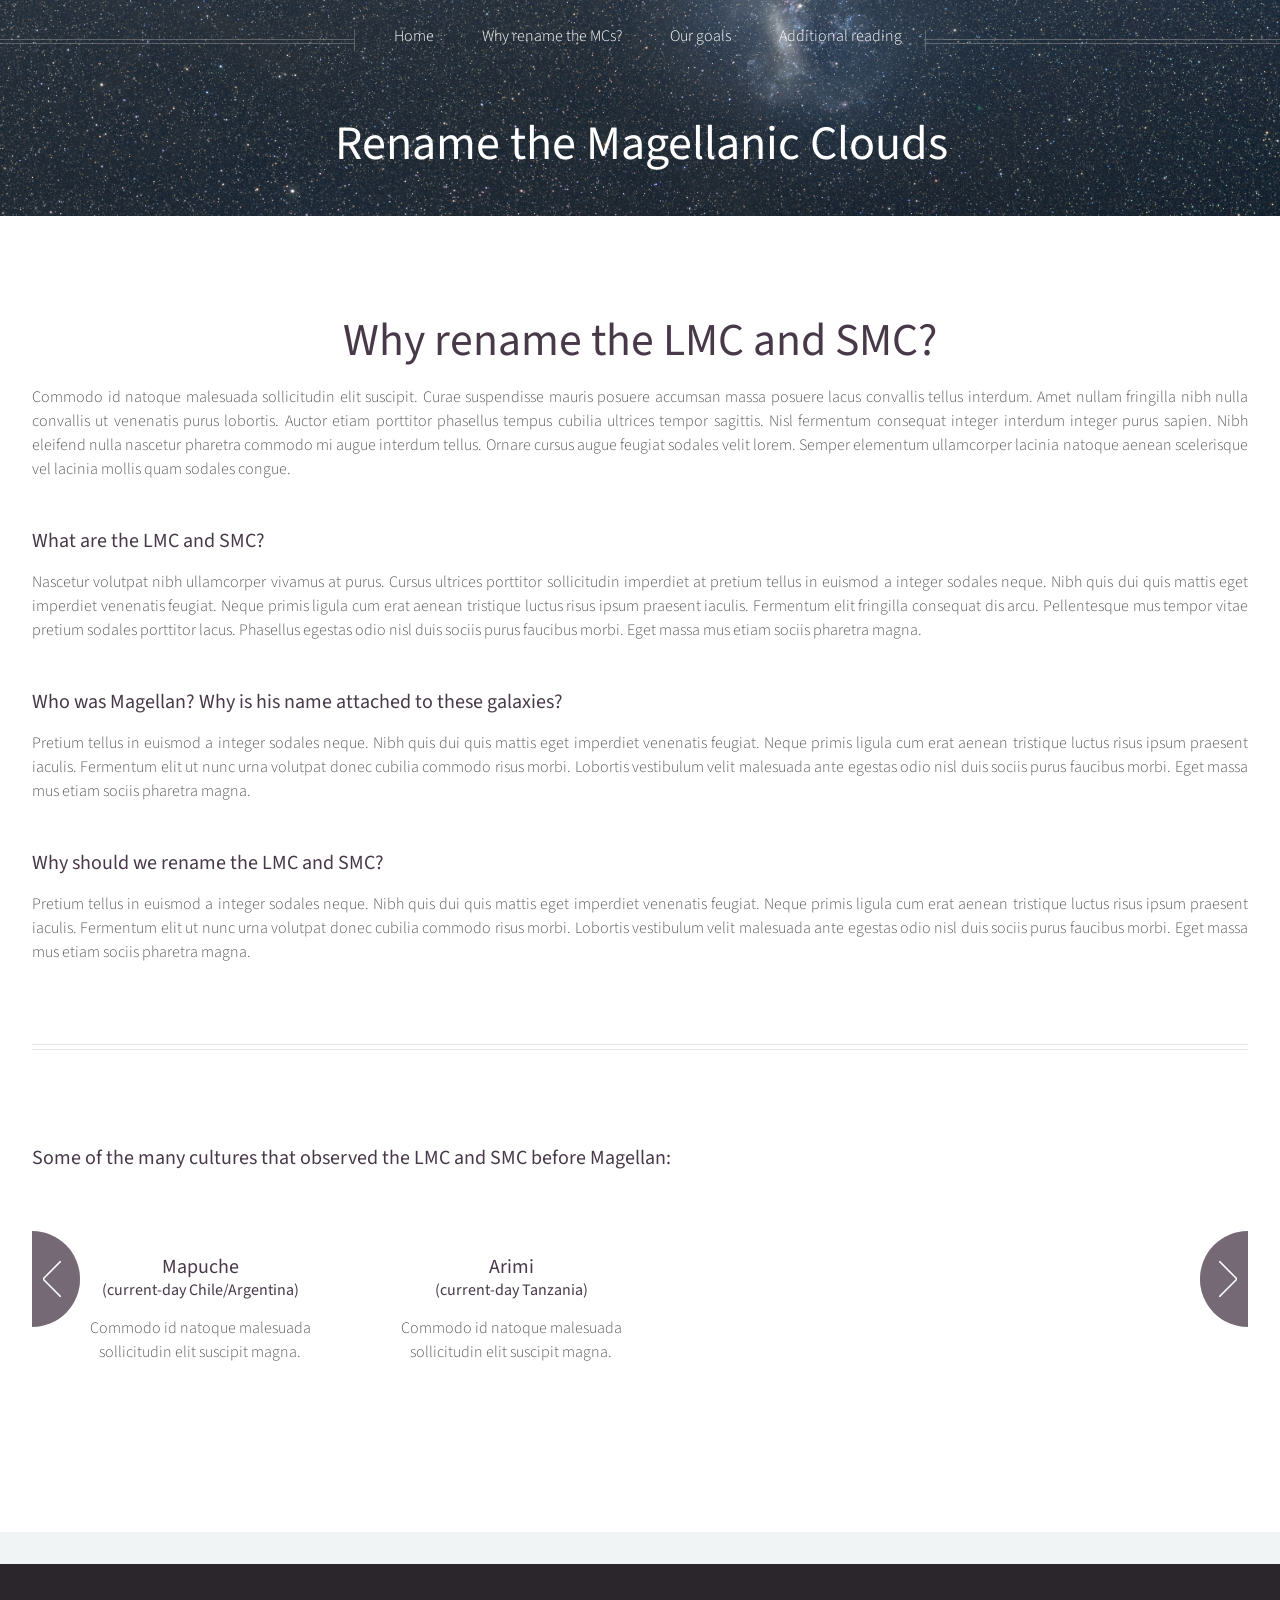
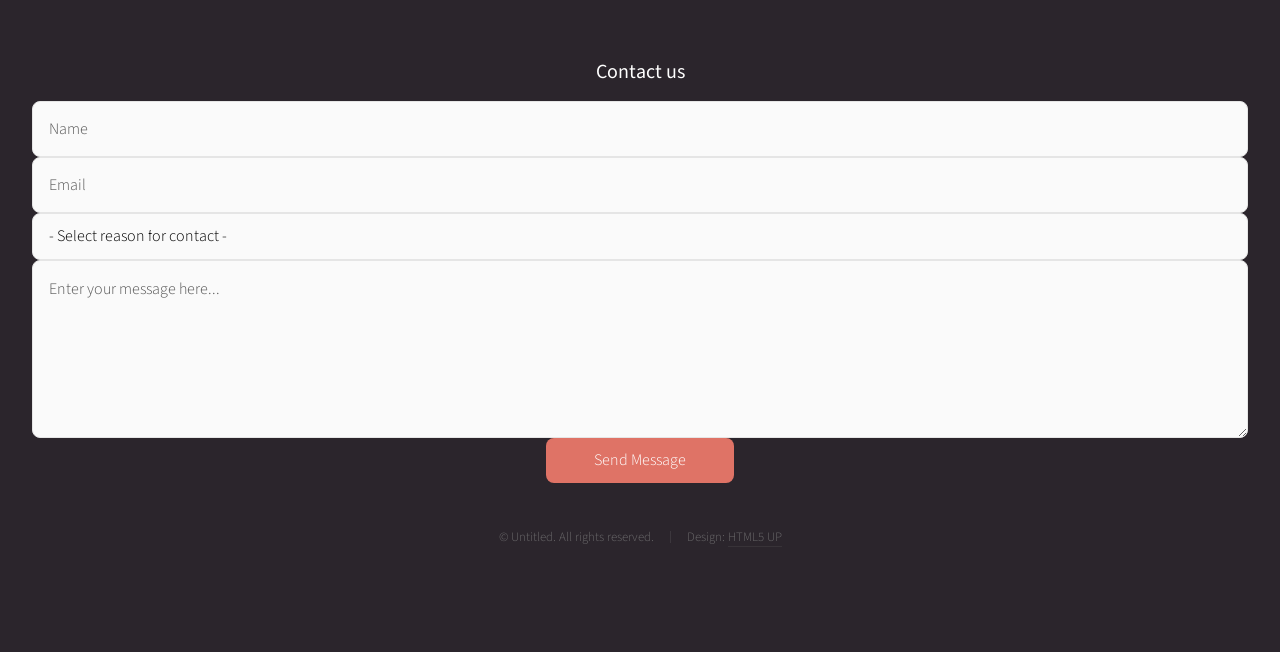
==== about.html @ 2665931b "add more pages" ====
<!DOCTYPE HTML>
<!--
	Helios by HTML5 UP
	html5up.net | @ajlkn
	Free for personal and commercial use under the CCA 3.0 license (html5up.net/license)
-->
<html>
	<head>
		<title>Why rename the MCs?</title>
		<meta charset="utf-8" />
		<meta name="viewport" content="width=device-width, initial-scale=1, user-scalable=no" />
		<link rel="stylesheet" href="assets/css/main.css" />
		<noscript><link rel="stylesheet" href="assets/css/noscript.css" /></noscript>
	</head>
	<body class="no-sidebar is-preload">
		<div id="page-wrapper">

			<!-- Header -->
				<div id="header">

					<!-- Inner -->
						<div class="inner">
							<header>
								<h1><a href="index.html" id="logo">Rename the Magellanic Clouds</a></h1>
							</header>
						</div>

					<!-- Nav -->
						<nav id="nav">
							<ul>
								<li><a href="index.html">Home</a></li>
								<li><a href="about.html">Why rename the MCs?</a></li>
								<li><a href="goals.html">Our goals</a></li>
								<li><a href="sources.html">Additional reading</a></li>								
							</ul>
						</nav>

				</div>

			<!-- Main -->
				<div class="wrapper style1">

					<div class="container">
						<article id="main" class="special">
							<header>
								<h2>Why rename the LMC and SMC?</h2>
							</header>
							<p>
								Commodo id natoque malesuada sollicitudin elit suscipit. Curae suspendisse mauris posuere accumsan massa
								posuere lacus convallis tellus interdum. Amet nullam fringilla nibh nulla convallis ut venenatis purus
								lobortis. Auctor etiam porttitor phasellus tempus cubilia ultrices tempor sagittis. Nisl fermentum
								consequat integer interdum integer purus sapien. Nibh eleifend nulla nascetur pharetra commodo mi augue
								interdum tellus. Ornare cursus augue feugiat sodales velit lorem. Semper elementum ullamcorper lacinia
								natoque aenean scelerisque vel lacinia mollis quam sodales congue.
							</p>
							<section>
								<header>
									<h3>What are the LMC and SMC?</h3>
								</header>
								<p>
									Nascetur volutpat nibh ullamcorper vivamus at purus. Cursus ultrices porttitor sollicitudin imperdiet
									at pretium tellus in euismod a integer sodales neque. Nibh quis dui quis mattis eget imperdiet venenatis
									feugiat. Neque primis ligula cum erat aenean tristique luctus risus ipsum praesent iaculis. Fermentum elit
									fringilla consequat dis arcu. Pellentesque mus tempor vitae pretium sodales porttitor lacus. Phasellus
									egestas odio nisl duis sociis purus faucibus morbi. Eget massa mus etiam sociis pharetra magna.
								</p>
							</section>
							<section>
								<header>
									<h3>Who was Magellan? Why is his name attached to these galaxies?</h3>
								</header>
								<p>
									Pretium tellus in euismod a integer sodales neque. Nibh quis dui quis mattis eget imperdiet venenatis
									feugiat. Neque primis ligula cum erat aenean tristique luctus risus ipsum praesent iaculis. Fermentum elit
									ut nunc urna volutpat donec cubilia commodo risus morbi. Lobortis vestibulum velit malesuada ante
									egestas odio nisl duis sociis purus faucibus morbi. Eget massa mus etiam sociis pharetra magna.
								</p>
							</section>
							<section>
								<header>
									<h3>Why should we rename the LMC and SMC?</h3>
								</header>
								<p>
									Pretium tellus in euismod a integer sodales neque. Nibh quis dui quis mattis eget imperdiet venenatis
									feugiat. Neque primis ligula cum erat aenean tristique luctus risus ipsum praesent iaculis. Fermentum elit
									ut nunc urna volutpat donec cubilia commodo risus morbi. Lobortis vestibulum velit malesuada ante
									egestas odio nisl duis sociis purus faucibus morbi. Eget massa mus etiam sociis pharetra magna.
								</p>
							</section>
						</article>
						<hr />
						<section class="carousel">
							<header>
								<h3>Some of the many cultures that observed the LMC and SMC before Magellan:</h3>
							</header>
							<div class="reel" style="overflow: visible; transform: translate(0px, 0px);">

								<article class="">
									<a href="#" class="image featured"><img src="images/pic01.jpg" alt=""></a>
									<header>
										<h3><a href="#">Mapuche</a></h3>
										<h4>(current-day Chile/Argentina)</h4>
									</header>
									<p>Commodo id natoque malesuada sollicitudin elit suscipit magna.</p>
								</article>

								<article class="">
									<a href="#" class="image featured"><img src="images/pic02.jpg" alt=""></a>
									<header>
										<h3><a href="#">Arimi</a></h3>
										<h4>(current-day Tanzania)</h4>
									</header>
									<p>Commodo id natoque malesuada sollicitudin elit suscipit magna.</p>
								</article>

								<article class="">
									<a href="#" class="image featured"><img src="images/pic03.jpg" alt=""></a>
									<header>
										<h3><a href="#">Ju/'hoansi</a></h3>
										<h4>(Kalahari Desert)</h4>
									</header>
									<p>Commodo id natoque malesuada sollicitudin elit suscipit magna.</p>
								</article>

								<article class="">
									<a href="#" class="image featured"><img src="images/pic04.jpg" alt=""></a>
									<header>
										<h3><a href="#">Kamilaroi & Euahlayi</a></h3>
										<h4>(current-day Queensland and New South Wales, Australia)</h4>
									</header>
									<p>Commodo id natoque malesuada sollicitudin elit suscipit magna.</p>
								</article>

								<article class="">
									<a href="#" class="image featured"><img src="images/pic05.jpg" alt=""></a>
									<header>
										<h3><a href="#">Tupi-Guarani</a></h3>
										<h4>(current-day Brazil)</h4>
									</header>
									<p>Commodo id natoque malesuada sollicitudin elit suscipit magna.</p>
								</article>

								<article class="">
									<a href="#" class="image featured"><img src="images/pic01.jpg" alt=""></a>
									<header>
										<h3><a href="#">Boorong</a></h3>
										<h4>(current-day Victoria, Australia)</h4>
									</header>
									<p>Commodo id natoque malesuada sollicitudin elit suscipit magna.</p>
								</article>

								<article class="">
									<a href="#" class="image featured"><img src="images/pic02.jpg" alt=""></a>
									<header>
										<h3><a href="#">Māori</a></h3>
										<h4>(Aoteroa, New Zealand)</h4>
									</header>
									<p>Commodo id natoque malesuada sollicitudin elit suscipit magna.</p>
								</article>

							</div>
						<span class="forward" style=""></span><span class="backward" style=""></span></section>
					</div>

				</div>

			<!-- Footer -->
				<div id="footer">
					<div class="container">
						<div class="row">
							<div class="col-12">

								<!-- Contact -->
									<section class="contact">
										<header>
											<h3>Contact us</h3>
										</header>
										<form method="post" action="#">
											<div class="fields">
												<!-- Two Column Inputs (Name & Email) -->
												<div class="col-6 col-12-mobile special">
													<input type="text" name="name" id="name" placeholder="Name" required />
												</div>
												<div class="col-6 col-12-mobile special">
													<input type="email" name="email" id="email" placeholder="Email" required />
												</div>
												
												<!-- Dropdown Select Menu -->
												<div class="field">
													<select name="department" id="department">
														<option value="">- Select reason for contact -</option>
														<option value="join">Request to join</option>
														<option value="press">Press request</option>
														<option value="general">General inquiry</option>
													</select>
												</div>

												<!-- Full-Width Textarea -->
												<div class="field">
													<textarea name="message" id="message" rows="6" placeholder="Enter your message here..." required></textarea>
												</div>
											</div>

											<!-- Action Buttons -->
											<ul class="actions">
												<li><input type="submit" value="Send Message" class="primary" /></li>
											</ul>
										</form>
									</section>

								<!-- Copyright -->
									<div class="copyright">
										<ul class="menu">
											<li>&copy; Untitled. All rights reserved.</li><li>Design: <a href="http://html5up.net">HTML5 UP</a></li>
										</ul>
									</div>

							</div>

						</div>
					</div>
				</div>

		</div>

		<!-- Scripts -->
			<script src="assets/js/jquery.min.js"></script>
			<script src="assets/js/jquery.dropotron.min.js"></script>
			<script src="assets/js/jquery.scrolly.min.js"></script>
			<script src="assets/js/jquery.scrollex.min.js"></script>
			<script src="assets/js/browser.min.js"></script>
			<script src="assets/js/breakpoints.min.js"></script>
			<script src="assets/js/util.js"></script>
			<script src="assets/js/main.js"></script>

	</body>
</html>
---- assets/css/main.css ----
@import url("https://fonts.googleapis.com/css?family=Source+Sans+Pro:300,300italic,400,400italic,600");
@import url("fontawesome-all.min.css");

/*
	Helios by HTML5 UP
	html5up.net | @ajlkn
	Free for personal and commercial use under the CCA 3.0 license (html5up.net/license)
*/

html, body, div, span, applet, object,
iframe, h1, h2, h3, h4, h5, h6, p, blockquote,
pre, a, abbr, acronym, address, big, cite,
code, del, dfn, em, img, ins, kbd, q, s, samp,
small, strike, strong, sub, sup, tt, var, b,
u, i, center, dl, dt, dd, ol, ul, li, fieldset,
form, label, legend, table, caption, tbody,
tfoot, thead, tr, th, td, article, aside,
canvas, details, embed, figure, figcaption,
footer, header, hgroup, menu, nav, output, ruby,
section, summary, time, mark, audio, video {
	margin: 0;
	padding: 0;
	border: 0;
	font-size: 100%;
	font: inherit;
	vertical-align: baseline;}

article, aside, details, figcaption, figure,
footer, header, hgroup, menu, nav, section {
	display: block;}

body {
	line-height: 1;
}

ol, ul {
	list-style: none;
}

blockquote, q {
	quotes: none;
}

	blockquote:before, blockquote:after, q:before, q:after {
		content: '';
		content: none;
	}

table {
	border-collapse: collapse;
	border-spacing: 0;
}

body {
	-webkit-text-size-adjust: none;
}

mark {
	background-color: transparent;
	color: inherit;
}

input::-moz-focus-inner {
	border: 0;
	padding: 0;
}

input, select, textarea {
	-moz-appearance: none;
	-webkit-appearance: none;
	-ms-appearance: none;
	appearance: none;
}

/* Basic */

	html {
		box-sizing: border-box;
	}

	*, *:before, *:after {
		box-sizing: inherit;
	}

	body {
		background: #f0f4f4;
		color: #5b5b5b;
		font-size: 15pt;
		line-height: 1.85em;
		font-family: 'Source Sans Pro', sans-serif;
		font-weight: 300;
	}

		body.is-preload *, body.is-preload *:before, body.is-preload *:after {
			-moz-animation: none !important;
			-webkit-animation: none !important;
			-ms-animation: none !important;
			animation: none !important;
			-moz-transition: none !important;
			-webkit-transition: none !important;
			-ms-transition: none !important;
			transition: none !important;
		}

	input, textarea, select {
		font-size: 15pt;
		line-height: 1.85em;
		font-family: 'Source Sans Pro', sans-serif;
		font-weight: 300;
	}

	h1, h2, h3, h4, h5, h6 {
		font-weight: 400;
		color: #483949;
		line-height: 1.25em;
	}

	h1 a, h2 a, h3 a, h4 a, h5 a, h6 a {
		color: inherit;
		text-decoration: none;
		border-bottom-color: transparent;
	}

	h1 strong, h2 strong, h3 strong, h4 strong, h5 strong, h6 strong {
		font-weight: 600;
	}

	h2 {
		font-size: 2.85em;
	}

	h3 {
		font-size: 1.25em;
	}

	h4 {
		font-size: 1em;
		margin: 0 0 0.25em 0;
	}

	strong, b {
		font-weight: 400;
		color: #483949;
	}

	em, i {
		font-style: italic;
	}

	a {
		color: inherit;
		border-bottom: solid 1px rgba(128, 128, 128, 0.15);
		text-decoration: none;
		-moz-transition: background-color 0.35s ease-in-out, color 0.35s ease-in-out, border-bottom-color 0.35s ease-in-out;
		-webkit-transition: background-color 0.35s ease-in-out, color 0.35s ease-in-out, border-bottom-color 0.35s ease-in-out;
		-ms-transition: background-color 0.35s ease-in-out, color 0.35s ease-in-out, border-bottom-color 0.35s ease-in-out;
		transition: background-color 0.35s ease-in-out, color 0.35s ease-in-out, border-bottom-color 0.35s ease-in-out;
	}

		a:hover {
			color: #ef8376;
			border-bottom-color: transparent;
		}

	sub {
		position: relative;
		top: 0.5em;
		font-size: 0.8em;
	}

	sup {
		position: relative;
		top: -0.5em;
		font-size: 0.8em;
	}

	blockquote {
		border-left: solid 0.5em #ddd;
		padding: 1em 0 1em 2em;
		font-style: italic;
	}

	p, ul, ol, dl, table {
		margin-bottom: 1em;
	}

	p {
		text-align: justify;
	}

	br.clear {
		clear: both;
	}

	hr {
		position: relative;
		display: block;
		border: 0;
		top: 4.5em;
		margin-bottom: 9em;
		height: 6px;
		border-top: solid 1px rgba(128, 128, 128, 0.2);
		border-bottom: solid 1px rgba(128, 128, 128, 0.2);
	}

		hr:before, hr:after {
			content: '';
			position: absolute;
			top: -8px;
			display: block;
			width: 1px;
			height: 21px;
			background: rgba(128, 128, 128, 0.2);
		}

		hr:before {
			left: -1px;
		}

		hr:after {
			right: -1px;
		}

	.timestamp {
		color: rgba(128, 128, 128, 0.75);
		font-size: 0.8em;
	}

/* Container */

	.container {
		margin: 0 auto;
		max-width: 100%;
		width: 1400px;
	}

		@media screen and (max-width: 1680px) {

			.container {
				width: 1200px;
			}

		}

		@media screen and (max-width: 1280px) {

			.container {
				width: 100%;
			}

		}

		@media screen and (max-width: 960px) {

			.container {
				width: 100%;
			}

		}

		@media screen and (max-width: 840px) {

			.container {
				width: 100%;
			}

		}

		@media screen and (max-width: 736px) {

			.container {
				width: 100%;
			}

		}

/* Row */

	.row {
		display: flex;
		flex-wrap: wrap;
		box-sizing: border-box;
		align-items: stretch;
	}

		.row > * {
			box-sizing: border-box;
		}

		.row.gtr-uniform > * > :last-child {
			margin-bottom: 0;
		}

		.row.aln-left {
			justify-content: flex-start;
		}

		.row.aln-center {
			justify-content: center;
		}

		.row.aln-right {
			justify-content: flex-end;
		}

		.row.aln-top {
			align-items: flex-start;
		}

		.row.aln-middle {
			align-items: center;
		}

		.row.aln-bottom {
			align-items: flex-end;
		}

		.row > .imp {
			order: -1;
		}

		.row > .col-1 {
			width: 8.33333%;
		}

		.row > .off-1 {
			margin-left: 8.33333%;
		}

		.row > .col-2 {
			width: 16.66667%;
		}

		.row > .off-2 {
			margin-left: 16.66667%;
		}

		.row > .col-3 {
			width: 25%;
		}

		.row > .off-3 {
			margin-left: 25%;
		}

		.row > .col-4 {
			width: 33.33333%;
		}

		.row > .off-4 {
			margin-left: 33.33333%;
		}

		.row > .col-5 {
			width: 41.66667%;
		}

		.row > .off-5 {
			margin-left: 41.66667%;
		}

		.row > .col-6 {
			width: 50%;
		}

		.row > .off-6 {
			margin-left: 50%;
		}

		.row > .col-7 {
			width: 58.33333%;
		}

		.row > .off-7 {
			margin-left: 58.33333%;
		}

		.row > .col-8 {
			width: 66.66667%;
		}

		.row > .off-8 {
			margin-left: 66.66667%;
		}

		.row > .col-9 {
			width: 75%;
		}

		.row > .off-9 {
			margin-left: 75%;
		}

		.row > .col-10 {
			width: 83.33333%;
		}

		.row > .off-10 {
			margin-left: 83.33333%;
		}

		.row > .col-11 {
			width: 91.66667%;
		}

		.row > .off-11 {
			margin-left: 91.66667%;
		}

		.row > .col-12 {
			width: 100%;
		}

		.row > .off-12 {
			margin-left: 100%;
		}

		.row.gtr-0 {
			margin-top: 0px;
			margin-left: 0px;
		}

			.row.gtr-0 > * {
				padding: 0px 0 0 0px;
			}

			.row.gtr-0.gtr-uniform {
				margin-top: 0px;
			}

				.row.gtr-0.gtr-uniform > * {
					padding-top: 0px;
				}

		.row.gtr-25 {
			margin-top: -10px;
			margin-left: -10px;
		}

			.row.gtr-25 > * {
				padding: 10px 0 0 10px;
			}

			.row.gtr-25.gtr-uniform {
				margin-top: -10px;
			}

				.row.gtr-25.gtr-uniform > * {
					padding-top: 10px;
				}

		.row.gtr-50 {
			margin-top: -20px;
			margin-left: -20px;
		}

			.row.gtr-50 > * {
				padding: 20px 0 0 20px;
			}

			.row.gtr-50.gtr-uniform {
				margin-top: -20px;
			}

				.row.gtr-50.gtr-uniform > * {
					padding-top: 20px;
				}

		.row {
			margin-top: -40px;
			margin-left: -40px;
		}

			.row > * {
				padding: 40px 0 0 40px;
			}

			.row.gtr-uniform {
				margin-top: -40px;
			}

				.row.gtr-uniform > * {
					padding-top: 40px;
				}

		.row.gtr-150 {
			margin-top: -60px;
			margin-left: -60px;
		}

			.row.gtr-150 > * {
				padding: 60px 0 0 60px;
			}

			.row.gtr-150.gtr-uniform {
				margin-top: -60px;
			}

				.row.gtr-150.gtr-uniform > * {
					padding-top: 60px;
				}

		.row.gtr-200 {
			margin-top: -80px;
			margin-left: -80px;
		}

			.row.gtr-200 > * {
				padding: 80px 0 0 80px;
			}

			.row.gtr-200.gtr-uniform {
				margin-top: -80px;
			}

				.row.gtr-200.gtr-uniform > * {
					padding-top: 80px;
				}

		@media screen and (max-width: 1680px) {

			.row {
				display: flex;
				flex-wrap: wrap;
				box-sizing: border-box;
				align-items: stretch;
			}

				.row > * {
					box-sizing: border-box;
				}

				.row.gtr-uniform > * > :last-child {
					margin-bottom: 0;
				}

				.row.aln-left {
					justify-content: flex-start;
				}

				.row.aln-center {
					justify-content: center;
				}

				.row.aln-right {
					justify-content: flex-end;
				}

				.row.aln-top {
					align-items: flex-start;
				}

				.row.aln-middle {
					align-items: center;
				}

				.row.aln-bottom {
					align-items: flex-end;
				}

				.row > .imp-wide {
					order: -1;
				}

				.row > .col-1-wide {
					width: 8.33333%;
				}

				.row > .off-1-wide {
					margin-left: 8.33333%;
				}

				.row > .col-2-wide {
					width: 16.66667%;
				}

				.row > .off-2-wide {
					margin-left: 16.66667%;
				}

				.row > .col-3-wide {
					width: 25%;
				}

				.row > .off-3-wide {
					margin-left: 25%;
				}

				.row > .col-4-wide {
					width: 33.33333%;
				}

				.row > .off-4-wide {
					margin-left: 33.33333%;
				}

				.row > .col-5-wide {
					width: 41.66667%;
				}

				.row > .off-5-wide {
					margin-left: 41.66667%;
				}

				.row > .col-6-wide {
					width: 50%;
				}

				.row > .off-6-wide {
					margin-left: 50%;
				}

				.row > .col-7-wide {
					width: 58.33333%;
				}

				.row > .off-7-wide {
					margin-left: 58.33333%;
				}

				.row > .col-8-wide {
					width: 66.66667%;
				}

				.row > .off-8-wide {
					margin-left: 66.66667%;
				}

				.row > .col-9-wide {
					width: 75%;
				}

				.row > .off-9-wide {
					margin-left: 75%;
				}

				.row > .col-10-wide {
					width: 83.33333%;
				}

				.row > .off-10-wide {
					margin-left: 83.33333%;
				}

				.row > .col-11-wide {
					width: 91.66667%;
				}

				.row > .off-11-wide {
					margin-left: 91.66667%;
				}

				.row > .col-12-wide {
					width: 100%;
				}

				.row > .off-12-wide {
					margin-left: 100%;
				}

				.row.gtr-0 {
					margin-top: 0px;
					margin-left: 0px;
				}

					.row.gtr-0 > * {
						padding: 0px 0 0 0px;
					}

					.row.gtr-0.gtr-uniform {
						margin-top: 0px;
					}

						.row.gtr-0.gtr-uniform > * {
							padding-top: 0px;
						}

				.row.gtr-25 {
					margin-top: -10px;
					margin-left: -10px;
				}

					.row.gtr-25 > * {
						padding: 10px 0 0 10px;
					}

					.row.gtr-25.gtr-uniform {
						margin-top: -10px;
					}

						.row.gtr-25.gtr-uniform > * {
							padding-top: 10px;
						}

				.row.gtr-50 {
					margin-top: -20px;
					margin-left: -20px;
				}

					.row.gtr-50 > * {
						padding: 20px 0 0 20px;
					}

					.row.gtr-50.gtr-uniform {
						margin-top: -20px;
					}

						.row.gtr-50.gtr-uniform > * {
							padding-top: 20px;
						}

				.row {
					margin-top: -40px;
					margin-left: -40px;
				}

					.row > * {
						padding: 40px 0 0 40px;
					}

					.row.gtr-uniform {
						margin-top: -40px;
					}

						.row.gtr-uniform > * {
							padding-top: 40px;
						}

				.row.gtr-150 {
					margin-top: -60px;
					margin-left: -60px;
				}

					.row.gtr-150 > * {
						padding: 60px 0 0 60px;
					}

					.row.gtr-150.gtr-uniform {
						margin-top: -60px;
					}

						.row.gtr-150.gtr-uniform > * {
							padding-top: 60px;
						}

				.row.gtr-200 {
					margin-top: -80px;
					margin-left: -80px;
				}

					.row.gtr-200 > * {
						padding: 80px 0 0 80px;
					}

					.row.gtr-200.gtr-uniform {
						margin-top: -80px;
					}

						.row.gtr-200.gtr-uniform > * {
							padding-top: 80px;
						}

		}

		@media screen and (max-width: 1280px) {

			.row {
				display: flex;
				flex-wrap: wrap;
				box-sizing: border-box;
				align-items: stretch;
			}

				.row > * {
					box-sizing: border-box;
				}

				.row.gtr-uniform > * > :last-child {
					margin-bottom: 0;
				}

				.row.aln-left {
					justify-content: flex-start;
				}

				.row.aln-center {
					justify-content: center;
				}

				.row.aln-right {
					justify-content: flex-end;
				}

				.row.aln-top {
					align-items: flex-start;
				}

				.row.aln-middle {
					align-items: center;
				}

				.row.aln-bottom {
					align-items: flex-end;
				}

				.row > .imp-normal {
					order: -1;
				}

				.row > .col-1-normal {
					width: 8.33333%;
				}

				.row > .off-1-normal {
					margin-left: 8.33333%;
				}

				.row > .col-2-normal {
					width: 16.66667%;
				}

				.row > .off-2-normal {
					margin-left: 16.66667%;
				}

				.row > .col-3-normal {
					width: 25%;
				}

				.row > .off-3-normal {
					margin-left: 25%;
				}

				.row > .col-4-normal {
					width: 33.33333%;
				}

				.row > .off-4-normal {
					margin-left: 33.33333%;
				}

				.row > .col-5-normal {
					width: 41.66667%;
				}

				.row > .off-5-normal {
					margin-left: 41.66667%;
				}

				.row > .col-6-normal {
					width: 50%;
				}

				.row > .off-6-normal {
					margin-left: 50%;
				}

				.row > .col-7-normal {
					width: 58.33333%;
				}

				.row > .off-7-normal {
					margin-left: 58.33333%;
				}

				.row > .col-8-normal {
					width: 66.66667%;
				}

				.row > .off-8-normal {
					margin-left: 66.66667%;
				}

				.row > .col-9-normal {
					width: 75%;
				}

				.row > .off-9-normal {
					margin-left: 75%;
				}

				.row > .col-10-normal {
					width: 83.33333%;
				}

				.row > .off-10-normal {
					margin-left: 83.33333%;
				}

				.row > .col-11-normal {
					width: 91.66667%;
				}

				.row > .off-11-normal {
					margin-left: 91.66667%;
				}

				.row > .col-12-normal {
					width: 100%;
				}

				.row > .off-12-normal {
					margin-left: 100%;
				}

				.row.gtr-0 {
					margin-top: 0px;
					margin-left: 0px;
				}

					.row.gtr-0 > * {
						padding: 0px 0 0 0px;
					}

					.row.gtr-0.gtr-uniform {
						margin-top: 0px;
					}

						.row.gtr-0.gtr-uniform > * {
							padding-top: 0px;
						}

				.row.gtr-25 {
					margin-top: -9px;
					margin-left: -9px;
				}

					.row.gtr-25 > * {
						padding: 9px 0 0 9px;
					}

					.row.gtr-25.gtr-uniform {
						margin-top: -9px;
					}

						.row.gtr-25.gtr-uniform > * {
							padding-top: 9px;
						}

				.row.gtr-50 {
					margin-top: -18px;
					margin-left: -18px;
				}

					.row.gtr-50 > * {
						padding: 18px 0 0 18px;
					}

					.row.gtr-50.gtr-uniform {
						margin-top: -18px;
					}

						.row.gtr-50.gtr-uniform > * {
							padding-top: 18px;
						}

				.row {
					margin-top: -36px;
					margin-left: -36px;
				}

					.row > * {
						padding: 36px 0 0 36px;
					}

					.row.gtr-uniform {
						margin-top: -36px;
					}

						.row.gtr-uniform > * {
							padding-top: 36px;
						}

				.row.gtr-150 {
					margin-top: -54px;
					margin-left: -54px;
				}

					.row.gtr-150 > * {
						padding: 54px 0 0 54px;
					}

					.row.gtr-150.gtr-uniform {
						margin-top: -54px;
					}

						.row.gtr-150.gtr-uniform > * {
							padding-top: 54px;
						}

				.row.gtr-200 {
					margin-top: -72px;
					margin-left: -72px;
				}

					.row.gtr-200 > * {
						padding: 72px 0 0 72px;
					}

					.row.gtr-200.gtr-uniform {
						margin-top: -72px;
					}

						.row.gtr-200.gtr-uniform > * {
							padding-top: 72px;
						}

		}

		@media screen and (max-width: 960px) {

			.row {
				display: flex;
				flex-wrap: wrap;
				box-sizing: border-box;
				align-items: stretch;
			}

				.row > * {
					box-sizing: border-box;
				}

				.row.gtr-uniform > * > :last-child {
					margin-bottom: 0;
				}

				.row.aln-left {
					justify-content: flex-start;
				}

				.row.aln-center {
					justify-content: center;
				}

				.row.aln-right {
					justify-content: flex-end;
				}

				.row.aln-top {
					align-items: flex-start;
				}

				.row.aln-middle {
					align-items: center;
				}

				.row.aln-bottom {
					align-items: flex-end;
				}

				.row > .imp-narrow {
					order: -1;
				}

				.row > .col-1-narrow {
					width: 8.33333%;
				}

				.row > .off-1-narrow {
					margin-left: 8.33333%;
				}

				.row > .col-2-narrow {
					width: 16.66667%;
				}

				.row > .off-2-narrow {
					margin-left: 16.66667%;
				}

				.row > .col-3-narrow {
					width: 25%;
				}

				.row > .off-3-narrow {
					margin-left: 25%;
				}

				.row > .col-4-narrow {
					width: 33.33333%;
				}

				.row > .off-4-narrow {
					margin-left: 33.33333%;
				}

				.row > .col-5-narrow {
					width: 41.66667%;
				}

				.row > .off-5-narrow {
					margin-left: 41.66667%;
				}

				.row > .col-6-narrow {
					width: 50%;
				}

				.row > .off-6-narrow {
					margin-left: 50%;
				}

				.row > .col-7-narrow {
					width: 58.33333%;
				}

				.row > .off-7-narrow {
					margin-left: 58.33333%;
				}

				.row > .col-8-narrow {
					width: 66.66667%;
				}

				.row > .off-8-narrow {
					margin-left: 66.66667%;
				}

				.row > .col-9-narrow {
					width: 75%;
				}

				.row > .off-9-narrow {
					margin-left: 75%;
				}

				.row > .col-10-narrow {
					width: 83.33333%;
				}

				.row > .off-10-narrow {
					margin-left: 83.33333%;
				}

				.row > .col-11-narrow {
					width: 91.66667%;
				}

				.row > .off-11-narrow {
					margin-left: 91.66667%;
				}

				.row > .col-12-narrow {
					width: 100%;
				}

				.row > .off-12-narrow {
					margin-left: 100%;
				}

				.row.gtr-0 {
					margin-top: 0px;
					margin-left: 0px;
				}

					.row.gtr-0 > * {
						padding: 0px 0 0 0px;
					}

					.row.gtr-0.gtr-uniform {
						margin-top: 0px;
					}

						.row.gtr-0.gtr-uniform > * {
							padding-top: 0px;
						}

				.row.gtr-25 {
					margin-top: -8px;
					margin-left: -8px;
				}

					.row.gtr-25 > * {
						padding: 8px 0 0 8px;
					}

					.row.gtr-25.gtr-uniform {
						margin-top: -8px;
					}

						.row.gtr-25.gtr-uniform > * {
							padding-top: 8px;
						}

				.row.gtr-50 {
					margin-top: -16px;
					margin-left: -16px;
				}

					.row.gtr-50 > * {
						padding: 16px 0 0 16px;
					}

					.row.gtr-50.gtr-uniform {
						margin-top: -16px;
					}

						.row.gtr-50.gtr-uniform > * {
							padding-top: 16px;
						}

				.row {
					margin-top: -32px;
					margin-left: -32px;
				}

					.row > * {
						padding: 32px 0 0 32px;
					}

					.row.gtr-uniform {
						margin-top: -32px;
					}

						.row.gtr-uniform > * {
							padding-top: 32px;
						}

				.row.gtr-150 {
					margin-top: -48px;
					margin-left: -48px;
				}

					.row.gtr-150 > * {
						padding: 48px 0 0 48px;
					}

					.row.gtr-150.gtr-uniform {
						margin-top: -48px;
					}

						.row.gtr-150.gtr-uniform > * {
							padding-top: 48px;
						}

				.row.gtr-200 {
					margin-top: -64px;
					margin-left: -64px;
				}

					.row.gtr-200 > * {
						padding: 64px 0 0 64px;
					}

					.row.gtr-200.gtr-uniform {
						margin-top: -64px;
					}

						.row.gtr-200.gtr-uniform > * {
							padding-top: 64px;
						}

		}

		@media screen and (max-width: 840px) {

			.row {
				display: flex;
				flex-wrap: wrap;
				box-sizing: border-box;
				align-items: stretch;
			}

				.row > * {
					box-sizing: border-box;
				}

				.row.gtr-uniform > * > :last-child {
					margin-bottom: 0;
				}

				.row.aln-left {
					justify-content: flex-start;
				}

				.row.aln-center {
					justify-content: center;
				}

				.row.aln-right {
					justify-content: flex-end;
				}

				.row.aln-top {
					align-items: flex-start;
				}

				.row.aln-middle {
					align-items: center;
				}

				.row.aln-bottom {
					align-items: flex-end;
				}

				.row > .imp-narrower {
					order: -1;
				}

				.row > .col-1-narrower {
					width: 8.33333%;
				}

				.row > .off-1-narrower {
					margin-left: 8.33333%;
				}

				.row > .col-2-narrower {
					width: 16.66667%;
				}

				.row > .off-2-narrower {
					margin-left: 16.66667%;
				}

				.row > .col-3-narrower {
					width: 25%;
				}

				.row > .off-3-narrower {
					margin-left: 25%;
				}

				.row > .col-4-narrower {
					width: 33.33333%;
				}

				.row > .off-4-narrower {
					margin-left: 33.33333%;
				}

				.row > .col-5-narrower {
					width: 41.66667%;
				}

				.row > .off-5-narrower {
					margin-left: 41.66667%;
				}

				.row > .col-6-narrower {
					width: 50%;
				}

				.row > .off-6-narrower {
					margin-left: 50%;
				}

				.row > .col-7-narrower {
					width: 58.33333%;
				}

				.row > .off-7-narrower {
					margin-left: 58.33333%;
				}

				.row > .col-8-narrower {
					width: 66.66667%;
				}

				.row > .off-8-narrower {
					margin-left: 66.66667%;
				}

				.row > .col-9-narrower {
					width: 75%;
				}

				.row > .off-9-narrower {
					margin-left: 75%;
				}

				.row > .col-10-narrower {
					width: 83.33333%;
				}

				.row > .off-10-narrower {
					margin-left: 83.33333%;
				}

				.row > .col-11-narrower {
					width: 91.66667%;
				}

				.row > .off-11-narrower {
					margin-left: 91.66667%;
				}

				.row > .col-12-narrower {
					width: 100%;
				}

				.row > .off-12-narrower {
					margin-left: 100%;
				}

				.row.gtr-0 {
					margin-top: 0px;
					margin-left: 0px;
				}

					.row.gtr-0 > * {
						padding: 0px 0 0 0px;
					}

					.row.gtr-0.gtr-uniform {
						margin-top: 0px;
					}

						.row.gtr-0.gtr-uniform > * {
							padding-top: 0px;
						}

				.row.gtr-25 {
					margin-top: -8px;
					margin-left: -8px;
				}

					.row.gtr-25 > * {
						padding: 8px 0 0 8px;
					}

					.row.gtr-25.gtr-uniform {
						margin-top: -8px;
					}

						.row.gtr-25.gtr-uniform > * {
							padding-top: 8px;
						}

				.row.gtr-50 {
					margin-top: -16px;
					margin-left: -16px;
				}

					.row.gtr-50 > * {
						padding: 16px 0 0 16px;
					}

					.row.gtr-50.gtr-uniform {
						margin-top: -16px;
					}

						.row.gtr-50.gtr-uniform > * {
							padding-top: 16px;
						}

				.row {
					margin-top: -32px;
					margin-left: -32px;
				}

					.row > * {
						padding: 32px 0 0 32px;
					}

					.row.gtr-uniform {
						margin-top: -32px;
					}

						.row.gtr-uniform > * {
							padding-top: 32px;
						}

				.row.gtr-150 {
					margin-top: -48px;
					margin-left: -48px;
				}

					.row.gtr-150 > * {
						padding: 48px 0 0 48px;
					}

					.row.gtr-150.gtr-uniform {
						margin-top: -48px;
					}

						.row.gtr-150.gtr-uniform > * {
							padding-top: 48px;
						}

				.row.gtr-200 {
					margin-top: -64px;
					margin-left: -64px;
				}

					.row.gtr-200 > * {
						padding: 64px 0 0 64px;
					}

					.row.gtr-200.gtr-uniform {
						margin-top: -64px;
					}

						.row.gtr-200.gtr-uniform > * {
							padding-top: 64px;
						}

		}

		@media screen and (max-width: 736px) {

			.row {
				display: flex;
				flex-wrap: wrap;
				box-sizing: border-box;
				align-items: stretch;
			}

				.row > * {
					box-sizing: border-box;
				}

				.row.gtr-uniform > * > :last-child {
					margin-bottom: 0;
				}

				.row.aln-left {
					justify-content: flex-start;
				}

				.row.aln-center {
					justify-content: center;
				}

				.row.aln-right {
					justify-content: flex-end;
				}

				.row.aln-top {
					align-items: flex-start;
				}

				.row.aln-middle {
					align-items: center;
				}

				.row.aln-bottom {
					align-items: flex-end;
				}

				.row > .imp-mobile {
					order: -1;
				}

				.row > .col-1-mobile {
					width: 8.33333%;
				}

				.row > .off-1-mobile {
					margin-left: 8.33333%;
				}

				.row > .col-2-mobile {
					width: 16.66667%;
				}

				.row > .off-2-mobile {
					margin-left: 16.66667%;
				}

				.row > .col-3-mobile {
					width: 25%;
				}

				.row > .off-3-mobile {
					margin-left: 25%;
				}

				.row > .col-4-mobile {
					width: 33.33333%;
				}

				.row > .off-4-mobile {
					margin-left: 33.33333%;
				}

				.row > .col-5-mobile {
					width: 41.66667%;
				}

				.row > .off-5-mobile {
					margin-left: 41.66667%;
				}

				.row > .col-6-mobile {
					width: 50%;
				}

				.row > .off-6-mobile {
					margin-left: 50%;
				}

				.row > .col-7-mobile {
					width: 58.33333%;
				}

				.row > .off-7-mobile {
					margin-left: 58.33333%;
				}

				.row > .col-8-mobile {
					width: 66.66667%;
				}

				.row > .off-8-mobile {
					margin-left: 66.66667%;
				}

				.row > .col-9-mobile {
					width: 75%;
				}

				.row > .off-9-mobile {
					margin-left: 75%;
				}

				.row > .col-10-mobile {
					width: 83.33333%;
				}

				.row > .off-10-mobile {
					margin-left: 83.33333%;
				}

				.row > .col-11-mobile {
					width: 91.66667%;
				}

				.row > .off-11-mobile {
					margin-left: 91.66667%;
				}

				.row > .col-12-mobile {
					width: 100%;
				}

				.row > .off-12-mobile {
					margin-left: 100%;
				}

				.row.gtr-0 {
					margin-top: 0px;
					margin-left: 0px;
				}

					.row.gtr-0 > * {
						padding: 0px 0 0 0px;
					}

					.row.gtr-0.gtr-uniform {
						margin-top: 0px;
					}

						.row.gtr-0.gtr-uniform > * {
							padding-top: 0px;
						}

				.row.gtr-25 {
					margin-top: -5px;
					margin-left: -5px;
				}

					.row.gtr-25 > * {
						padding: 5px 0 0 5px;
					}

					.row.gtr-25.gtr-uniform {
						margin-top: -5px;
					}

						.row.gtr-25.gtr-uniform > * {
							padding-top: 5px;
						}

				.row.gtr-50 {
					margin-top: -10px;
					margin-left: -10px;
				}

					.row.gtr-50 > * {
						padding: 10px 0 0 10px;
					}

					.row.gtr-50.gtr-uniform {
						margin-top: -10px;
					}

						.row.gtr-50.gtr-uniform > * {
							padding-top: 10px;
						}

				.row {
					margin-top: -20px;
					margin-left: -20px;
				}

					.row > * {
						padding: 20px 0 0 20px;
					}

					.row.gtr-uniform {
						margin-top: -20px;
					}

						.row.gtr-uniform > * {
							padding-top: 20px;
						}

				.row.gtr-150 {
					margin-top: -30px;
					margin-left: -30px;
				}

					.row.gtr-150 > * {
						padding: 30px 0 0 30px;
					}

					.row.gtr-150.gtr-uniform {
						margin-top: -30px;
					}

						.row.gtr-150.gtr-uniform > * {
							padding-top: 30px;
						}

				.row.gtr-200 {
					margin-top: -40px;
					margin-left: -40px;
				}

					.row.gtr-200 > * {
						padding: 40px 0 0 40px;
					}

					.row.gtr-200.gtr-uniform {
						margin-top: -40px;
					}

						.row.gtr-200.gtr-uniform > * {
							padding-top: 40px;
						}

		}

/* Sections/Article */

	section, article {
		margin-bottom: 3em;
	}

		section > :last-child, section:last-child, article > :last-child, article:last-child {
			margin-bottom: 0;
		}

		section.special > header, section.special > footer, article.special > header, article.special > footer {
			text-align: center;
		}

	.row > section, .row > article {
		margin-bottom: 0;
	}

	header {
		margin: 0 0 1em 0;
	}

		header > p {
			display: block;
			font-size: 1.5em;
			margin: 1em 0 2em 0;
			line-height: 1.5em;
			text-align: inherit;
		}

	footer {
		margin: 2.5em 0 0 0;
	}

/* Image */

	.image {
		position: relative;
		display: inline-block;
		border: 0;
		outline: 0;
	}

		.image img {
			display: block;
			width: 100%;
		}

		.image.fit {
			display: block;
			width: 100%;
		}

		.image.featured {
			display: block;
			width: 100%;
			margin: 0 0 4em 0;
		}

		.image.left {
			float: left;
			margin: 0 2em 2em 0;
		}

		.image.centered {
			display: block;
			margin: 0 0 2em 0;
		}

			.image.centered img {
				margin: 0 auto;
				width: auto;
			}

/* List */

	ul {
		list-style: disc;
		padding-left: 1em;
	}

		ul li {
			padding-left: 0.5em;
		}

	ol {
		list-style: decimal;
		padding-left: 1.25em;
	}

		ol li {
			padding-left: 0.25em;
		}

/* Actions */

	ul.actions {
		margin: 3em 0 0 0;
		list-style: none;
		padding-left: 0;
	}

		form ul.actions {
			margin-top: 0;
		}

		ul.actions li {
			display: inline-block;
			margin: 0 0.75em 0 0.75em;
			padding-left: 0;
		}

			ul.actions li:first-child {
				margin-left: 0;
			}

			ul.actions li:last-child {
				margin-right: 0;
			}

/* Divided */

	ul.divided {
		list-style: none;
		padding-left: 0;
	}

		ul.divided li {
			border-top: solid 1px rgba(128, 128, 128, 0.2);
			padding-top: 1.5em;
			margin-top: 1.5em;
			padding-left: 0;
		}

			ul.divided li:first-child {
				border-top: 0;
				padding-top: 0;
				margin-top: 0;
			}

/* Menu */

	ul.menu {
		height: 1em;
		line-height: 1em;
		list-style: none;
		padding-left: 0;
	}

		ul.menu li {
			display: inline-block;
			border-left: solid 1px rgba(128, 128, 128, 0.2);
			padding-left: 1.25em;
			margin-left: 1.25em;
		}

			ul.menu li:first-child {
				border-left: 0;
				padding-left: 0;
				margin-left: 0;
			}

/* Icons */

	ul.icons {
		position: relative;
		background: rgba(128, 128, 128, 0.05);
		border-radius: 4em;
		display: inline-block;
		padding: 0.35em 0.75em 0.35em 0.75em;
		font-size: 1.25em;
		cursor: default;
		list-style: none;
	}

		ul.icons li {
			display: inline-block;
			padding-left: 0;
		}

			ul.icons li a {
				display: inline-block;
				background: none;
				width: 2.5em;
				height: 2.5em;
				line-height: 2.5em;
				text-align: center;
				border-radius: 100%;
				border: 0;
				color: inherit;
			}

				ul.icons li a:hover {
					color: #ef8376;
				}

/* Form */

	form label {
		display: block;
		font-weight: 400;
		color: #483949;
		margin: 0 0 1em 0;
	}

	form input[type="text"],
	form input[type="email"],
	form input[type="password"],
	form select,
	form textarea {
		-webkit-appearance: none;
		display: block;
		border: 0;
		background: #fafafa;
		width: 100%;
		border-radius: 0.5em;
		border: solid 1px #E5E5E5;
		padding: 1em;
		-moz-transition: background-color 0.35s ease-in-out, border-color 0.35s ease-in-out;
		-webkit-transition: background-color 0.35s ease-in-out, border-color 0.35s ease-in-out;
		-ms-transition: background-color 0.35s ease-in-out, border-color 0.35s ease-in-out;
		transition: background-color 0.35s ease-in-out, border-color 0.35s ease-in-out;
	}

		form input[type="text"]:focus,
		form input[type="email"]:focus,
		form input[type="password"]:focus,
		form select:focus,
		form textarea:focus {
			background: #fff;
			border-color: #df7366;
		}

	form input[type="text"],
	form input[type="email"],
	form input[type="password"],
	form select {
		line-height: 0.8em;
	}

	form textarea {
		min-height: 9em;
	}

	form ::-webkit-input-placeholder {
		color: #555 !important;
	}

	form :-moz-placeholder {
		color: #555 !important;
	}

	form ::-moz-placeholder {
		color: #555 !important;
	}

	form :-ms-input-placeholder {
		color: #555 !important;
	}

	form ::-moz-focus-inner {
		border: 0;
	}

/* Table */

	table {
		width: 100%;
	}

		table.default {
			width: 100%;
		}

			table.default tbody tr {
				border-top: solid 1px #e5e5e5;
			}

				table.default tbody tr:first-child {
					border-top: 0;
				}

				table.default tbody tr:nth-child(2n+1) {
					background: #fafafa;
				}

			table.default td {
				padding: 0.5em 1em 0.5em 1em;
			}

			table.default th {
				text-align: left;
				font-weight: 400;
				padding: 0.5em 1em 0.5em 1em;
			}

			table.default thead {
				border-bottom: solid 2px #e5e5e5;
			}

			table.default tfoot {
				border-top: solid 2px #e5e5e5;
			}

/* Button */

	input[type="button"],
	input[type="submit"],
	input[type="reset"],
	button,
	.button {
		position: relative;
		display: inline-block;
		background: #df7366;
		color: #fff;
		text-align: center;
		border-radius: 0.5em;
		text-decoration: none;
		padding: 0.65em 3em 0.65em 3em;
		border: 0;
		cursor: pointer;
		outline: 0;
		font-weight: 300;
		-moz-transition: background-color 0.35s ease-in-out, color 0.35s ease-in-out, border-bottom-color 0.35s ease-in-out;
		-webkit-transition: background-color 0.35s ease-in-out, color 0.35s ease-in-out, border-bottom-color 0.35s ease-in-out;
		-ms-transition: background-color 0.35s ease-in-out, color 0.35s ease-in-out, border-bottom-color 0.35s ease-in-out;
		transition: background-color 0.35s ease-in-out, color 0.35s ease-in-out, border-bottom-color 0.35s ease-in-out;
	}

		input[type="button"]:hover,
		input[type="submit"]:hover,
		input[type="reset"]:hover,
		button:hover,
		.button:hover {
			color: #fff;
			background: #ef8376;
		}

		input[type="button"].alt,
		input[type="submit"].alt,
		input[type="reset"].alt,
		button.alt,
		.button.alt {
			background: #2B252C;
		}

			input[type="button"].alt:hover,
			input[type="submit"].alt:hover,
			input[type="reset"].alt:hover,
			button.alt:hover,
			.button.alt:hover {
				background: #3B353C;
			}

/* Post */

	.post.stub {
		text-align: center;
	}

		.post.stub header {
			margin: 0;
		}

/* Icons */

	.icon {
		text-decoration: none;
		text-decoration: none;
	}

		.icon:before {
			-moz-osx-font-smoothing: grayscale;
			-webkit-font-smoothing: antialiased;
			display: inline-block;
			font-style: normal;
			font-variant: normal;
			text-rendering: auto;
			line-height: 1;
			text-transform: none !important;
			font-family: 'Font Awesome 5 Free';
			font-weight: 400;
		}

		.icon:before {
			line-height: inherit;
			font-size: 1.25em;
		}

		.icon > .label {
			display: none;
		}

		.icon.solid:before {
			font-weight: 900;
		}

		.icon.brands:before {
			font-family: 'Font Awesome 5 Brands';
		}

		.icon.circled {
			position: relative;
			display: inline-block;
			background: #2b252c;
			color: #fff;
			border-radius: 100%;
			width: 3em;
			height: 3em;
			line-height: 3em;
			text-align: center;
			font-size: 1.25em;
		}

			header .icon.circled {
				margin: 0 0 2em 0;
			}

/* Wrapper */

	.wrapper {
		background: #fff;
		margin: 0 0 2em 0;
		padding: 6em 0 6em 0;
	}

		.wrapper.style2 {
			padding-top: 0;
		}

/* Header */

	#header {
		position: relative;
		background-image: url("../../images/lmc-smc.jpg");
		background-size: cover;
		background-position: center center;
		background-attachment: fixed;
		color: #fff;
		text-align: center;
		padding: 7.5em 0 2em 0;
		cursor: default;
	}

		#header:before {
			content: '';
			display: inline-block;
			vertical-align: middle;
			height: 100%;
		}

		#header .inner {
			position: relative;
			z-index: 1;
			margin: 0;
			display: inline-block;
			vertical-align: middle;
		}

		#header header {
			display: inline-block;
		}

			#header header > p {
				font-size: 1.25em;
				margin: 0;
			}

		#header h1 {
			color: #fff;
			font-size: 3em;
			line-height: 1em;
		}

			#header h1 a {
				color: inherit;
			}

		#header .button {
			display: inline-block;
			border-radius: 100%;
			width: 4.5em;
			height: 4.5em;
			line-height: 4.5em;
			text-align: center;
			font-size: 1.25em;
			padding: 0;
		}

		#header hr {
			top: 1.5em;
			margin-bottom: 3em;
			border-bottom-color: rgba(192, 192, 192, 0.35);
			box-shadow: inset 0 1px 0 0 rgba(192, 192, 192, 0.35);
		}

			#header hr:before, #header hr:after {
				background: rgba(192, 192, 192, 0.35);
			}

		#header footer {
			margin: 1em 0 0 0;
		}

	body.homepage #header {
		height: 100vh;
		min-height: 40em;
	}

		body.homepage #header h1 {
			font-size: 4em;
		}

		body.homepage #header:after {
			content: '';
			background: #1C0920;
			display: block;
			position: absolute;
			left: 0;
			top: 0;
			width: 100%;
			height: 100%;
			opacity: 0;
			-moz-transition: opacity 2.5s ease-in-out;
			-webkit-transition: opacity 2.5s ease-in-out;
			-ms-transition: opacity 2.5s ease-in-out;
			transition: opacity 2.5s ease-in-out;
			-moz-transition-delay: 0.5s;
			-webkit-transition-delay: 0.5s;
			-ms-transition-delay: 0.5s;
			transition-delay: 0.5s;
		}

	body.homepage.is-preload #header:after {
		opacity: 1;
	}

/* Nav */

	#nav {
		position: absolute;
		top: 0;
		left: 0;
		width: 100%;
		text-align: center;
		padding: 1.5em 0 1.5em 0;
		z-index: 1;
		overflow: hidden;
	}

		#nav > ul {
			line-height: 0px;
			position: relative;
			display: inline-block;
			margin: 0;
			height: 21px;
			border-left: solid 1px rgba(192, 192, 192, 0.35);
			border-right: solid 1px rgba(192, 192, 192, 0.35);
		}

			#nav > ul:before, #nav > ul:after {
				content: '';
				display: block;
				width: 300%;
				position: absolute;
				top: 50%;
				margin-top: -2px;
				height: 5px;
				border-top: solid 1px rgba(192, 192, 192, 0.35);
				border-bottom: solid 1px rgba(192, 192, 192, 0.35);
			}

			#nav > ul:before {
				left: 100%;
				margin-left: 1px;
			}

			#nav > ul:after {
				right: 100%;
				margin-right: 1px;
			}

			#nav > ul > li {
				display: inline-block;
				margin: -9px 0.5em 0 0.5em;
				border-radius: 0.5em;
				padding: 0.85em;
				border: solid 1px transparent;
				-moz-transition: color 0.35s ease-in-out, border-color 0.35s ease-in-out;
				-webkit-transition: color 0.35s ease-in-out, border-color 0.35s ease-in-out;
				-ms-transition: color 0.35s ease-in-out, border-color 0.35s ease-in-out;
				transition: color 0.35s ease-in-out, border-color 0.35s ease-in-out;
			}

				#nav > ul > li.active {
					border-color: rgba(192, 192, 192, 0.35);
				}

				#nav > ul > li > a, #nav > ul > li > span {
					display: block;
					color: inherit;
					text-decoration: none;
					border: 0;
					outline: 0;
				}

				#nav > ul > li > ul {
					display: none;
				}

	.dropotron {
		background: rgba(255, 255, 255, 0.975);
		padding: 1em 1.25em 1em 1.25em;
		line-height: 1em;
		height: auto;
		text-align: left;
		border-radius: 0.5em;
		box-shadow: 0 0.15em 0.25em 0 rgba(0, 0, 0, 0.25);
		min-width: 12em;
		margin-top: -1em;
		list-style: none;
	}

		.dropotron li {
			border-top: solid 1px rgba(128, 128, 128, 0.2);
			color: #5b5b5b;
			padding-left: 0;
		}

			.dropotron li:first-child {
				border-top: 0;
			}

			.dropotron li:hover {
				color: #ef8376;
			}

			.dropotron li a, .dropotron li span {
				display: block;
				border: 0;
				padding: 0.5em 0 0.5em 0;
				-moz-transition: color 0.35s ease-in-out;
				-webkit-transition: color 0.35s ease-in-out;
				-ms-transition: color 0.35s ease-in-out;
				transition: color 0.35s ease-in-out;
			}

		.dropotron.level-0 {
			margin-top: 2em;
			font-size: 0.9em;
		}

			.dropotron.level-0:before {
				content: '';
				position: absolute;
				left: 50%;
				top: -0.7em;
				margin-left: -0.75em;
				border-bottom: solid 0.75em rgba(255, 255, 255, 0.975);
				border-left: solid 0.75em rgba(64, 64, 64, 0);
				border-right: solid 0.75em rgba(64, 64, 64, 0);
			}

/* Banner */

	#banner {
		background: #fff;
		text-align: center;
		padding: 4.5em 0 4.5em 0;
		margin-bottom: 0;
	}

		#banner header > p {
			margin-bottom: 0;
		}

/* Content */

	#content > hr {
		top: 3em;
		margin-bottom: 6em;
	}

	#content > section {
		margin-bottom: 0;
	}

/* Sidebar */

	#sidebar > hr {
		top: 3em;
		margin-bottom: 6em;
	}

		#sidebar > hr.first {
			display: none;
		}

	#sidebar > section {
		margin-bottom: 0;
	}

/* Main */

	#main {
		margin-bottom: 0;
	}

		#main section:first-of-type {
			padding-top: 2em;
		}

/* Footer */

	#footer {
		position: relative;
		overflow: hidden;
		padding: 6em 0 6em 0;
		background: #2b252c;
		color: #fff;
	}

		#footer .icon.circled {
			background: #fff;
			color: #2b252c;
		}

		#footer header {
			text-align: center;
			cursor: default;
		}

		#footer h2, #footer h3, #footer h4, #footer h5, #footer h6 {
			color: #fff;
		}

		#footer .contact {
			text-align: center;
		}

			#footer .contact p {
				text-align: center;
				margin: 0 0 3em 0;
			}

		#footer .copyright {
			text-align: center;
			color: rgba(128, 128, 128, 0.75);
			font-size: 0.8em;
			cursor: default;
		}

			#footer .copyright a {
				color: rgba(128, 128, 128, 0.75);
			}

				#footer .copyright a:hover {
					color: rgba(212, 212, 212, 0.85);
				}

/* Carousel */

	.carousel {
		position: relative;
		overflow: hidden;
		padding: 2em 0 2em 0;
		margin-bottom: 0;
	}

		.carousel .forward, .carousel .backward {
			position: absolute;
			top: 50%;
			width: 6em;
			height: 12em;
			margin-top: -6em;
			cursor: pointer;
		}

			.carousel .forward:before, .carousel .backward:before {
				content: '';
				display: block;
				width: 6em;
				height: 6em;
				border-radius: 100%;
				background-color: rgba(72, 57, 73, 0.5);
				position: absolute;
				top: 50%;
				margin-top: -3em;
				-moz-transition: background-color 0.35s ease-in-out;
				-webkit-transition: background-color 0.35s ease-in-out;
				-o-transition: background-color 0.35s ease-in-out;
				-ms-transition: background-color 0.35s ease-in-out;
				transition: background-color 0.35s ease-in-out;
				-webkit-backface-visibility: hidden;
			}

			.carousel .forward:after, .carousel .backward:after {
				content: '';
				width: 3em;
				height: 3em;
				position: absolute;
				top: 50%;
				margin: -1.5em 0 0 0;
				background: url("images/arrow.svg") no-repeat center center;
			}

			.carousel .forward:hover:before, .carousel .backward:hover:before {
				background-color: rgba(239, 131, 118, 0.75);
			}

		.carousel .forward {
			right: 0;
		}

			.carousel .forward:before {
				right: -3em;
			}

			.carousel .forward:after {
				right: -0.25em;
			}

		.carousel .backward {
			left: 0;
		}

			.carousel .backward:before {
				left: -3em;
			}

			.carousel .backward:after {
				left: -0.25em;
				-moz-transform: scaleX(-1);
				-webkit-transform: scaleX(-1);
				-ms-transform: scaleX(-1);
				transform: scaleX(-1);
			}

		.carousel .reel {
			white-space: nowrap;
			position: relative;
			-webkit-overflow-scrolling: touch;
			padding: 0 2em 0 2em;
		}

		.carousel article {
			display: inline-block;
			width: 18em;
			background: #fff;
			text-align: center;
			padding: 0 1em 3em 1em;
			margin: 0 2em 0 0;
			white-space: normal;
			opacity: 1.0;
			-moz-transition: opacity 0.75s ease-in-out;
			-webkit-transition: opacity 0.75s ease-in-out;
			-ms-transition: opacity 0.75s ease-in-out;
			transition: opacity 0.75s ease-in-out;
		}

			.carousel article.loading {
				opacity: 0;
			}

			.carousel article .image {
				position: relative;
				left: -1em;
				top: 0;
				width: auto;
				margin-right: -2em;
				margin-bottom: 3em;
			}

			.carousel article p {
				text-align: center;
			}

/* Wide */

	@media screen and (max-width: 1680px) {

		/* Basic */

			body, input, textarea, select {
				font-size: 14pt;
				line-height: 1.75em;
			}

		/* Carousel */

			.carousel {
				padding: 1.5em 0 1.5em 0;
			}

				.carousel .reel {
					padding: 0 1.5em 0 1.5em;
				}

				.carousel article {
					width: 18em;
					margin: 0 1.25em 0 0;
				}

	}

/* Normal */

	@media screen and (max-width: 1280px) {

		/* Basic */

			body, input, textarea, select {
				font-size: 12pt;
				line-height: 1.5em;
			}

		/* Wrapper */

			.wrapper {
				padding-left: 2em;
				padding-right: 2em;
			}

		/* Header */

			#header {
				background-attachment: scroll;
			}

				#header .inner {
					padding-left: 2em;
					padding-right: 2em;
				}

		/* Banner */

			#banner {
				padding-left: 2em;
				padding-right: 2em;
			}

		/* Footer */

			#footer {
				padding-left: 2em;
				padding-right: 2em;
			}

	}

/* Narrow */

/* Narrower */

	@media screen and (max-width: 840px) {

		/* Basic */

			body, input, textarea, select {
				font-size: 13pt;
				line-height: 1.65em;
			}

			.tweet {
				text-align: center;
			}

			.timestamp {
				display: block;
				text-align: center;
			}

		/* Footer */

			#footer {
				padding: 4em 2em 4em 2em;
			}

		/* Carousel */

			.carousel {
				padding: 1.25em 0 1.25em 0;
			}

				.carousel article {
					width: 18em;
					margin: 0 1em 0 0;
				}

	}

/* Mobile */

	#navPanel, #titleBar {
		display: none;
	}

	@media screen and (max-width: 736px) {

		/* Basic */

			html, body {
				overflow-x: hidden;
			}

			body, input, textarea, select {
				font-size: 12.5pt;
				line-height: 1.5em;
			}

			h2 {
				font-size: 1.75em;
			}

			h3 {
				font-size: 1.25em;
			}

			hr {
				top: 3em;
				margin-bottom: 6em;
			}

		/* Section/Article */

			section, article {
				margin-bottom: 2em;
			}

				section:last-child, article:last-child {
					margin-bottom: 0;
				}

			.row > section, .row > article {
				margin-bottom: 2em;
			}

			header > p {
				font-size: 1.25em;
			}

		/* Image */

			.image.featured {
				margin: 0 0 2em 0;
			}

			.image.left {
				margin: 0 1em 1em 0;
			}

			.image.centered {
				margin: 0 0 1em 0;
			}

		/* Actions */

			form ul.actions {
				margin-top: 0;
			}

			ul.actions li {
				display: block;
				margin: 0.75em 0 0 0;
			}

				ul.actions li:first-child {
					margin-top: 0;
				}

		/* Menu */

			ul.menu {
				height: auto;
				text-align: center;
			}

				ul.menu li {
					display: block;
					border: 0;
					padding: 0.75em 0 0 0;
					margin: 0;
				}

					ul.menu li:first-child {
						padding-top: 0;
					}

		/* Icons */

			ul.icons {
				font-size: 1em;
				padding: 0.35em 0.5em 0.35em 0.5em;
			}

				ul.icons li a {
					width: 2.25em;
				}

		/* Button */

			input[type="button"],
			input[type="submit"],
			input[type="reset"],
			button,
			.button {
				display: block;
				padding: 0;
				line-height: 3em;
				width: 100%;
			}

		/* Nav */

			#page-wrapper {
				-moz-backface-visibility: hidden;
				-webkit-backface-visibility: hidden;
				-ms-backface-visibility: hidden;
				backface-visibility: hidden;
				-moz-transition: -moz-transform 0.5s ease;
				-webkit-transition: -webkit-transform 0.5s ease;
				-ms-transition: -ms-transform 0.5s ease;
				transition: transform 0.5s ease;
				padding-bottom: 1px;
			}

			#navButton {
				-moz-backface-visibility: hidden;
				-webkit-backface-visibility: hidden;
				-ms-backface-visibility: hidden;
				backface-visibility: hidden;
				-moz-transition: -moz-transform 0.5s ease;
				-webkit-transition: -webkit-transform 0.5s ease;
				-ms-transition: -ms-transform 0.5s ease;
				transition: transform 0.5s ease;
				display: block;
				height: 44px;
				left: 0;
				position: fixed;
				top: 0;
				width: 100%;
				z-index: 10001;
			}

				#navButton .toggle {
					text-decoration: none;
					position: absolute;
					left: 0;
					top: 0;
					width: 100%;
					height: 100%;
					border: 0;
					outline: 0;
				}

					#navButton .toggle:before {
						-moz-osx-font-smoothing: grayscale;
						-webkit-font-smoothing: antialiased;
						display: inline-block;
						font-style: normal;
						font-variant: normal;
						text-rendering: auto;
						line-height: 1;
						text-transform: none !important;
						font-family: 'Font Awesome 5 Free';
						font-weight: 900;
					}

					#navButton .toggle:before {
						text-decoration: none;
						font-style: normal;
						content: '\f0c9';
						color: #fff;
						color: rgba(255, 255, 255, 0.75);
						text-align: center;
						display: block;
						font-size: 14px;
						width: 80px;
						height: 30px;
						line-height: 30px;
						position: absolute;
						left: 50%;
						margin-left: -40px;
						background: rgba(132, 128, 136, 0.75);
						border-top: 0;
						border-radius: 0 0 0.35em 0.35em;
					}

			#navPanel {
				-moz-backface-visibility: hidden;
				-webkit-backface-visibility: hidden;
				-ms-backface-visibility: hidden;
				backface-visibility: hidden;
				-moz-transform: translateY(-50vh);
				-webkit-transform: translateY(-50vh);
				-ms-transform: translateY(-50vh);
				transform: translateY(-50vh);
				-moz-transition: -moz-transform 0.5s ease;
				-webkit-transition: -webkit-transform 0.5s ease;
				-ms-transition: -ms-transform 0.5s ease;
				transition: transform 0.5s ease;
				display: block;
				height: 50vh;
				left: 0;
				overflow-y: auto;
				position: fixed;
				top: 0;
				width: 100%;
				z-index: 10002;
				background: #1f1920;
				box-shadow: inset 0px -2px 5px 0px rgba(0, 0, 0, 0.25);
				font-size: 1em;
			}

				#navPanel:before {
					content: '';
					display: block;
					position: absolute;
					left: 0;
					top: 0;
					width: 100%;
					height: 100%;
					background: url("images/overlay.png");
					background-size: 128px 128px;
				}

				#navPanel .link {
					position: relative;
					z-index: 1;
					display: block;
					text-decoration: none;
					padding: 0.5em;
					color: #ddd;
					border: 0;
					border-top: dotted 1px rgba(255, 255, 255, 0.05);
				}

					#navPanel .link:first-child {
						border-top: 0;
					}

					#navPanel .link.depth-0 {
						color: #fff;
						font-weight: 600;
					}

				#navPanel .indent-1 {
					display: inline-block;
					width: 1em;
				}

				#navPanel .indent-2 {
					display: inline-block;
					width: 2em;
				}

				#navPanel .indent-3 {
					display: inline-block;
					width: 3em;
				}

				#navPanel .indent-4 {
					display: inline-block;
					width: 4em;
				}

				#navPanel .indent-5 {
					display: inline-block;
					width: 5em;
				}

				#navPanel .depth-0 {
					color: #fff;
				}

			body.navPanel-visible #page-wrapper {
				-moz-transform: translateY(50vh);
				-webkit-transform: translateY(50vh);
				-ms-transform: translateY(50vh);
				transform: translateY(50vh);
			}

			body.navPanel-visible #navButton {
				-moz-transform: translateY(50vh);
				-webkit-transform: translateY(50vh);
				-ms-transform: translateY(50vh);
				transform: translateY(50vh);
			}

			body.navPanel-visible #navPanel {
				-moz-transform: translateY(0);
				-webkit-transform: translateY(0);
				-ms-transform: translateY(0);
				transform: translateY(0);
			}

		/* Wrapper */

			.wrapper {
				padding: 3em 1em 3em 1em;
			}

		/* Header */

			#header {
				background-attachment: scroll;
				padding: 2.5em 0 0 0;
			}

				#header .inner {
					padding-top: 1.5em;
					padding-left: 1em;
					padding-right: 1em;
				}

				#header header > p {
					font-size: 1em;
				}

				#header h1 {
					font-size: 1.75em;
				}

				#header hr {
					top: 1em;
					margin-bottom: 2.5em;
				}

			body.homepage #header {
				min-height: 0;
				padding: 5.5em 0 5em 0;
				height: auto;
			}

				body.homepage #header:before {
					display: none;
				}

				body.homepage #header h1 {
					font-size: 2.5em;
				}

		/* Nav */

			#nav {
				display: none;
			}

		/* Banner */

			#banner {
				padding: 3em 2em 3em 2em;
			}

		/* Sidebar */

			#sidebar > hr:first-of-type {
				display: block;
			}

		/* Main */

			#main > header {
				text-align: center;
			}

		/* Footer */

			#footer {
				padding-left: 1em;
				padding-right: 1em;
			}

		/* Carousel */

			.carousel {
				padding: 0.5em 0 0.5em 0;
			}

				.carousel .reel {
					padding: 0 0.5em 0 0.5em;
				}

				.carousel article {
					width: 14em;
					padding-bottom: 2em;
					margin: 0 0.5em 0 0;
				}

					.carousel article .image {
						margin-bottom: 2em;
					}

	}
---- assets/css/noscript.css ----
/*
	Helios by HTML5 UP
	html5up.net | @ajlkn
	Free for personal and commercial use under the CCA 3.0 license (html5up.net/license)
*/

/* Carousel */

	.carousel {
		overflow-x: auto;
	}

/* Header */

	body.homepage.is-preload #header:after {
		opacity: 0;
	}
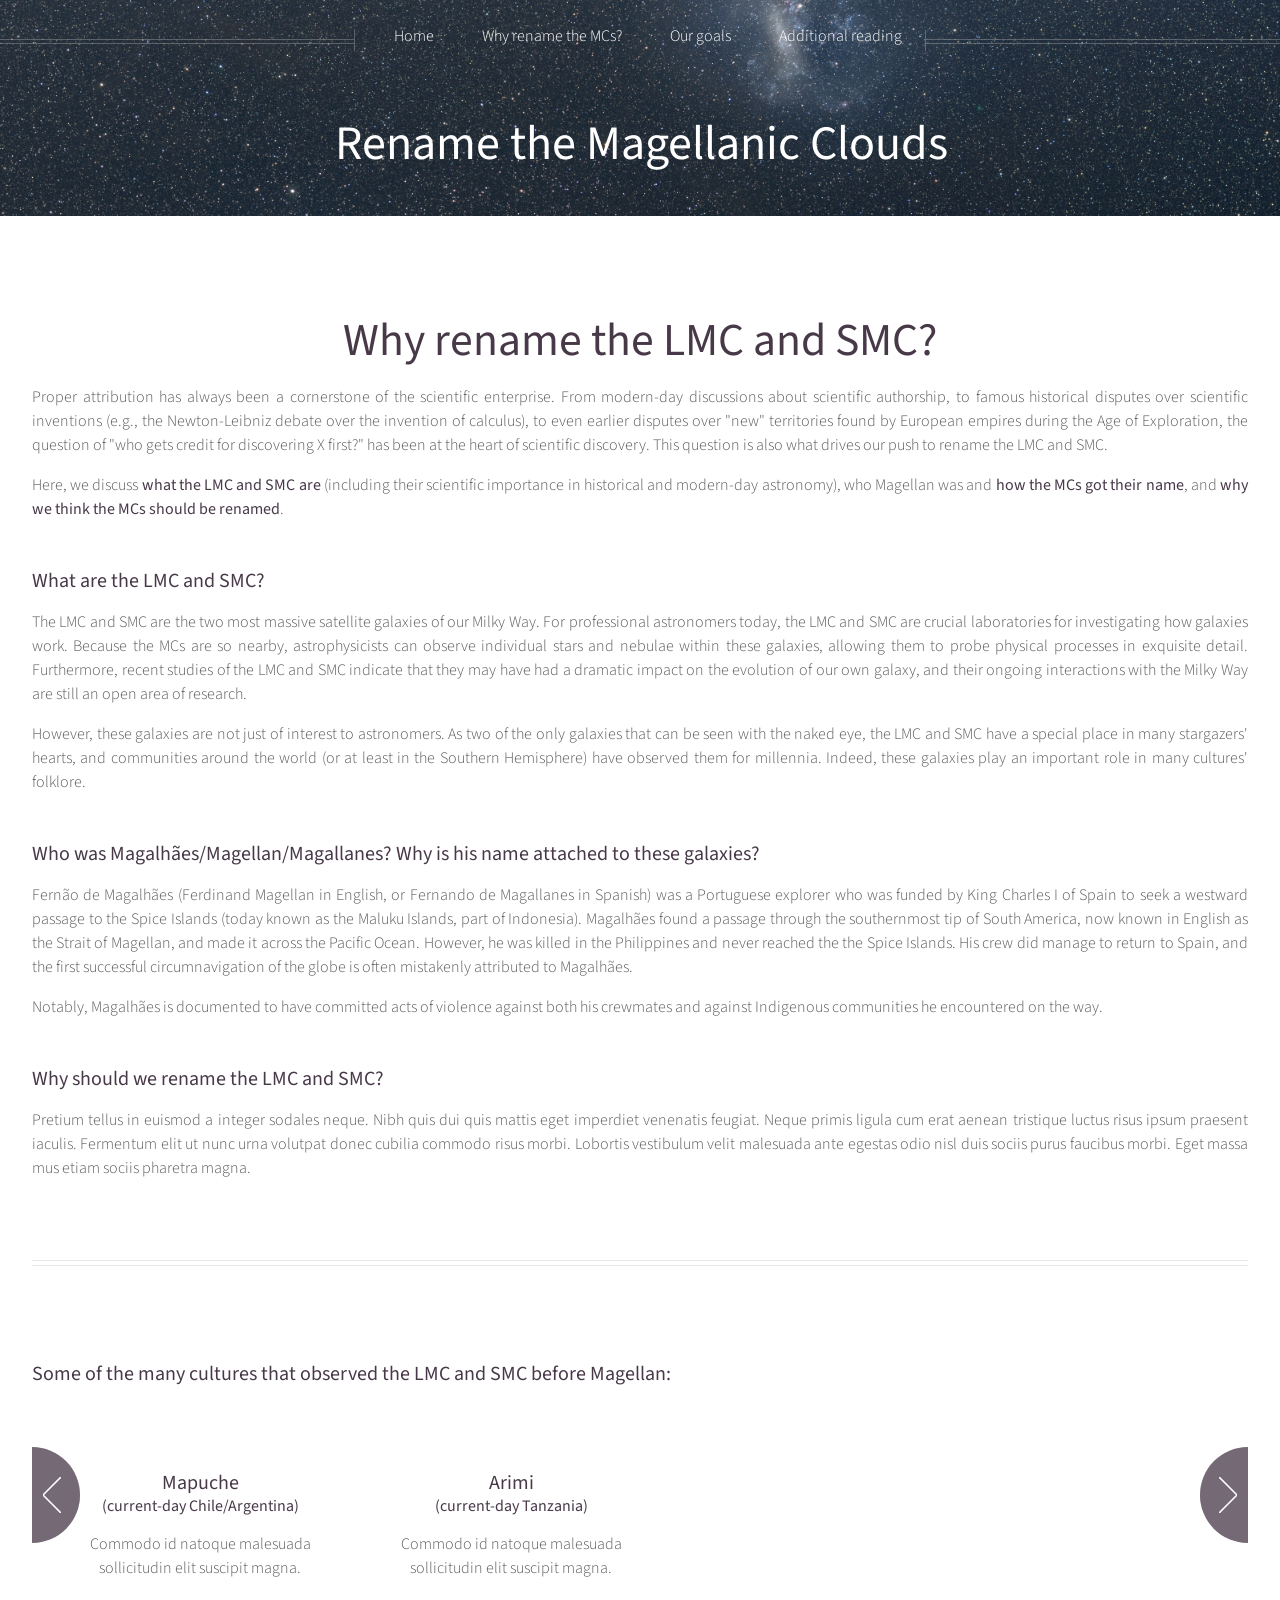
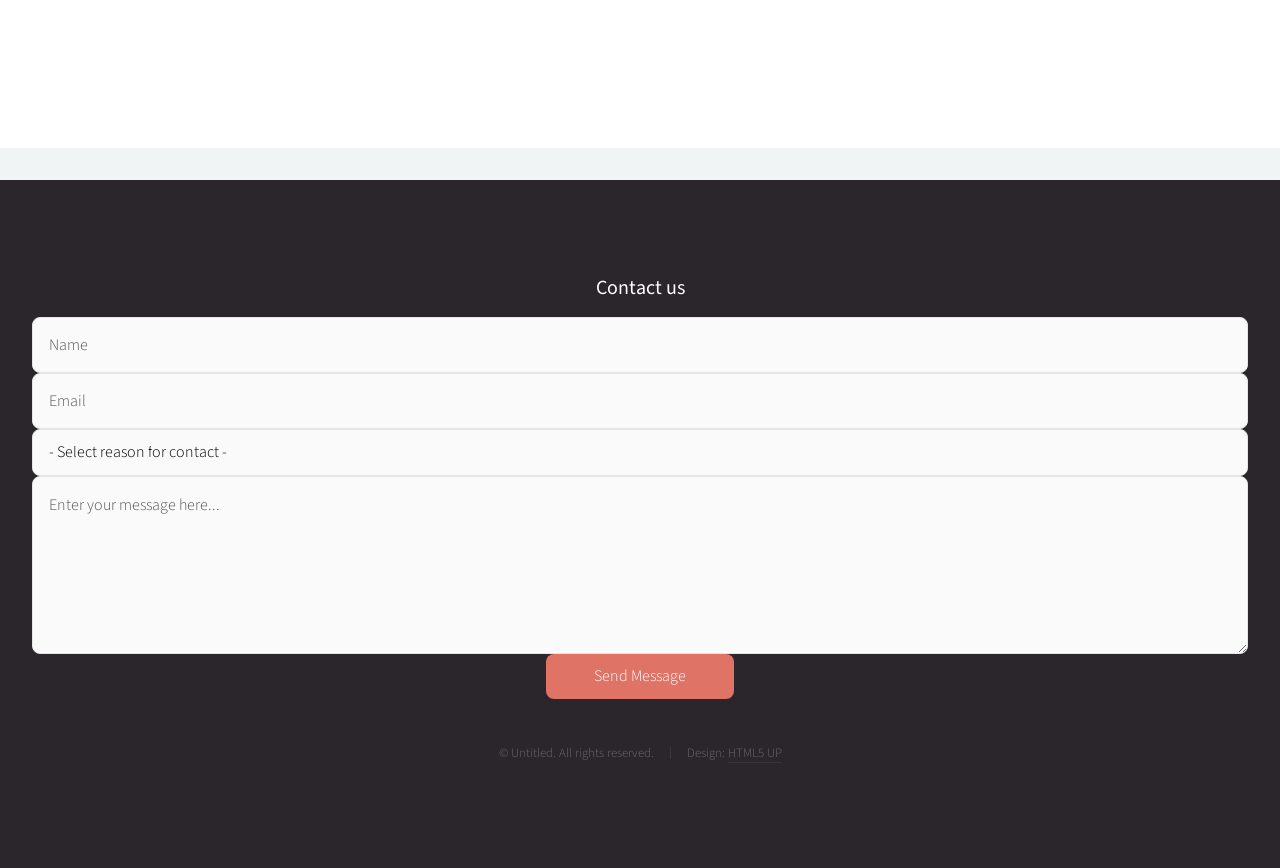
==== commit ae9ef7d3: "add test" ====
--- a/about.html
+++ b/about.html
@@ -46,34 +46,53 @@
 								<h2>Why rename the LMC and SMC?</h2>
 							</header>
 							<p>
-								Commodo id natoque malesuada sollicitudin elit suscipit. Curae suspendisse mauris posuere accumsan massa
-								posuere lacus convallis tellus interdum. Amet nullam fringilla nibh nulla convallis ut venenatis purus
-								lobortis. Auctor etiam porttitor phasellus tempus cubilia ultrices tempor sagittis. Nisl fermentum
-								consequat integer interdum integer purus sapien. Nibh eleifend nulla nascetur pharetra commodo mi augue
-								interdum tellus. Ornare cursus augue feugiat sodales velit lorem. Semper elementum ullamcorper lacinia
-								natoque aenean scelerisque vel lacinia mollis quam sodales congue.
+								Proper attribution has always been a cornerstone of the scientific enterprise.
+								From modern-day discussions about scientific authorship, to famous historical disputes over scientific inventions (e.g., the Newton-Leibniz debate over the invention of calculus), 
+								to even earlier disputes over "new" territories found by European empires during the Age of Exploration, the question of
+								"who gets credit for discovering X first?" has been at the heart of scientific discovery.
+								This question is also what drives our push to rename the LMC and SMC.
+							</p>
+							<p>
+								Here, we discuss <strong>what the LMC and SMC are</strong> (including their scientific importance in historical and modern-day astronomy), 
+								who Magellan was and <strong>how the MCs got their name</strong>,
+								and <strong>why we think the MCs should be renamed</strong>.
 							</p>
 							<section>
 								<header>
 									<h3>What are the LMC and SMC?</h3>
 								</header>
 								<p>
-									Nascetur volutpat nibh ullamcorper vivamus at purus. Cursus ultrices porttitor sollicitudin imperdiet
-									at pretium tellus in euismod a integer sodales neque. Nibh quis dui quis mattis eget imperdiet venenatis
-									feugiat. Neque primis ligula cum erat aenean tristique luctus risus ipsum praesent iaculis. Fermentum elit
-									fringilla consequat dis arcu. Pellentesque mus tempor vitae pretium sodales porttitor lacus. Phasellus
-									egestas odio nisl duis sociis purus faucibus morbi. Eget massa mus etiam sociis pharetra magna.
+									The LMC and SMC are the two most massive satellite galaxies of our Milky Way. 
+									For professional astronomers today, the LMC and SMC are crucial laboratories for investigating how galaxies work.
+									Because the MCs are so nearby, astrophysicists can observe individual stars and nebulae within these galaxies,
+									allowing them to probe physical processes in exquisite detail.
+									Furthermore, recent studies of the LMC and SMC indicate that they may have had a dramatic impact on the evolution of our own galaxy,
+									and their ongoing interactions with the Milky Way are still an open area of research.
+								</p>
+								<p>
+									However, these galaxies are not just of interest to astronomers.
+									As two of the only galaxies that can be seen with the naked eye, 
+									the LMC and SMC have a special place in many stargazers' hearts, 
+									and communities around the world (or at least in the Southern Hemisphere) have observed them for millennia.
+									Indeed, these galaxies play an important role in many cultures' folklore.
+									
 								</p>
 							</section>
 							<section>
 								<header>
-									<h3>Who was Magellan? Why is his name attached to these galaxies?</h3>
+									<h3>Who was Magalhães/Magellan/Magallanes? Why is his name attached to these galaxies?</h3>
 								</header>
 								<p>
-									Pretium tellus in euismod a integer sodales neque. Nibh quis dui quis mattis eget imperdiet venenatis
-									feugiat. Neque primis ligula cum erat aenean tristique luctus risus ipsum praesent iaculis. Fermentum elit
-									ut nunc urna volutpat donec cubilia commodo risus morbi. Lobortis vestibulum velit malesuada ante
-									egestas odio nisl duis sociis purus faucibus morbi. Eget massa mus etiam sociis pharetra magna.
+									Fernão de Magalhães (Ferdinand Magellan in English, or Fernando de Magallanes in Spanish) was a Portuguese explorer 
+									who was funded by King Charles I of Spain to seek a westward passage to the Spice Islands (today known as the Maluku Islands, part of Indonesia).
+									Magalhães found a passage through the southernmost tip of South America, now known in English as the Strait of Magellan, 
+									and made it across the Pacific Ocean.
+									However, he was killed in the Philippines and never reached the the Spice Islands.
+									His crew did manage to return to Spain, and the first successful circumnavigation of the globe is often mistakenly attributed to Magalhães. 
+								</p>
+								<p>
+									Notably, Magalhães is documented to have committed acts of violence against both his crewmates and against Indigenous communities he encountered on the way.
+									
 								</p>
 							</section>
 							<section>
